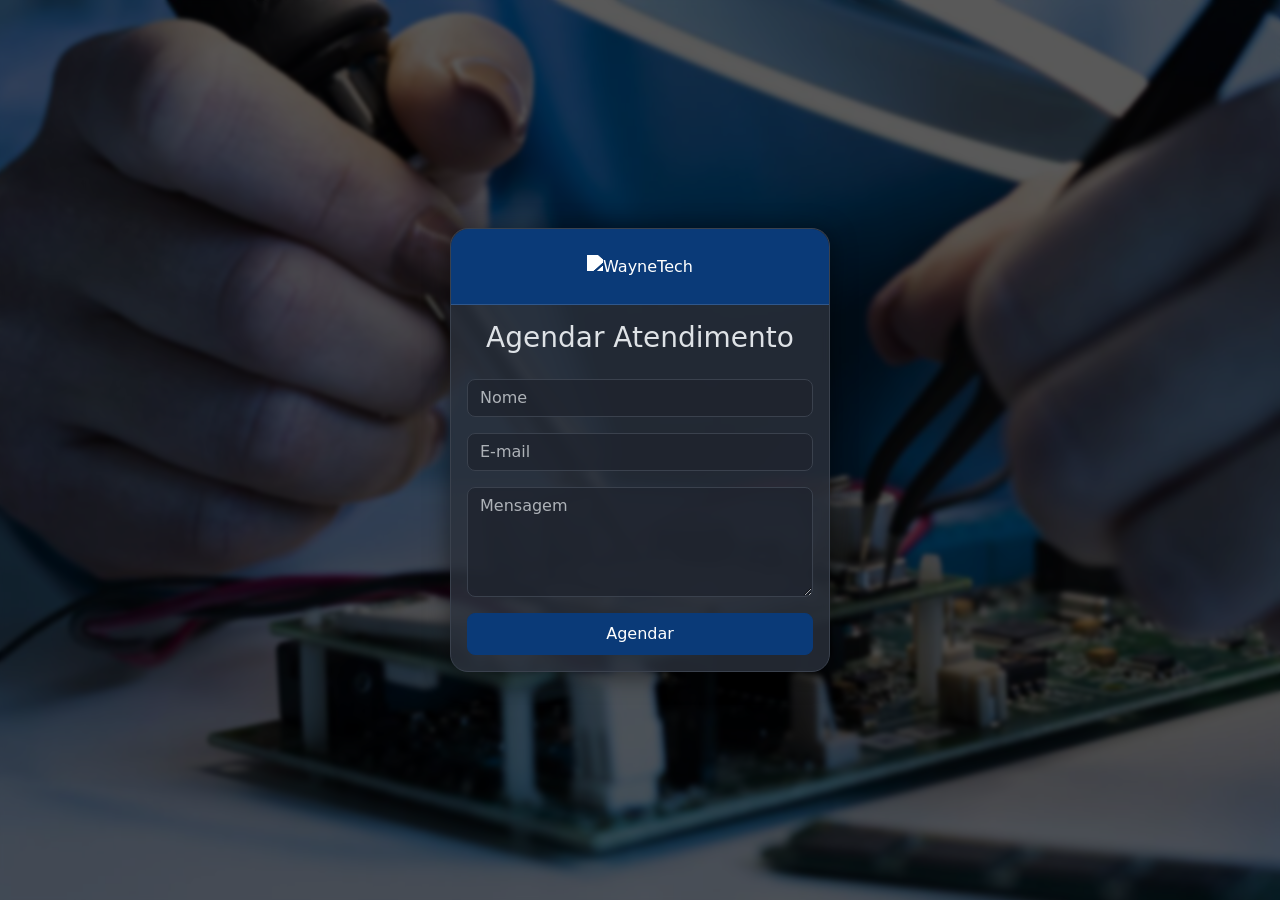
==== agendamento.html @ 9727dcd1 "Criação de pag agendamento e produtos. Update nas demais paginas" ====
<!DOCTYPE html>
<html lang="pt-br" data-bs-theme="dark">
<head>
    <meta charset="UTF-8">
    <meta name="viewport" content="width=device-width, initial-scale=1.0">
    <title>Agendar Atendimento - WayneTech</title>

    
    <link href="https://cdn.jsdelivr.net/npm/bootstrap@5.3.2/dist/css/bootstrap.min.css" rel="stylesheet">

    <style>
        
        body {
            background: url('fundo.jpg') no-repeat center center/cover;
            min-height: 100vh;
            margin: 0;
            display: flex;
            justify-content: center;
            align-items: center;
            padding: 20px;
            position: relative;
        }

       
        body::before {
            content: "";
            position: absolute;
            inset: 0;
            background: rgba(0,0,0,0.65); 
            backdrop-filter: blur(2px);   
            z-index: 0;
        }

        
        .card-agendar {
            width: 100%;
            max-width: 380px;
            background: #2b313ccf; 
            backdrop-filter: blur(4px);
            border-radius: 18px;
            border: 1px solid #3a414d;
            box-shadow: 0 4px 25px rgba(0,0,0,0.5);
            position: relative;
            z-index: 1;
        }

        
        .card-header {
            background: #0a3a78;
            border-radius: 18px 18px 0 0 !important;
            padding: 25px 10px;
            text-align: center;
        }

        .logo {
            width: 150px;
            filter: brightness(0) invert(1);
        }

        
        .form-control {
            background: #1f242dcc;
            border: 1px solid #3a414d;
            color: white;
            border-radius: 8px;
        }

        .form-control:focus {
            border-color: #0a3a78;
            box-shadow: 0 0 5px #0a3a78;
        }

        
        .btn-wayne {
            background: #0a3a78;
            color: white;
            border-radius: 8px;
            border: 1px solid #0a3a78;
        }

        .btn-wayne:hover {
            background: #072c5a;
        }
    </style>
</head>

<body>

    <div class="card card-agendar">

        <div class="card-header">
            <img src="/mnt/data/708dc581-fd07-4a06-a0e5-1ef974c9a8a0.png" class="logo" alt="WayneTech">
        </div>

        <div class="card-body text-center">
            <h3 class="mb-4">Agendar Atendimento</h3>

            <form>
                <div class="mb-3">
                    <input type="text" class="form-control" placeholder="Nome" required>
                </div>

                <div class="mb-3">
                    <input type="email" class="form-control" placeholder="E-mail" required>
                </div>

                <div class="mb-3">
                    <textarea class="form-control" rows="4" placeholder="Mensagem" required></textarea>
                </div>

                <button type="submit" class="btn btn-wayne w-100 py-2">Agendar</button>
            </form>
        </div>

    </div>

    <script src="https://cdn.jsdelivr.net/npm/bootstrap@5.3.2/dist/js/bootstrap.bundle.min.js"></script>

</body>
</html>
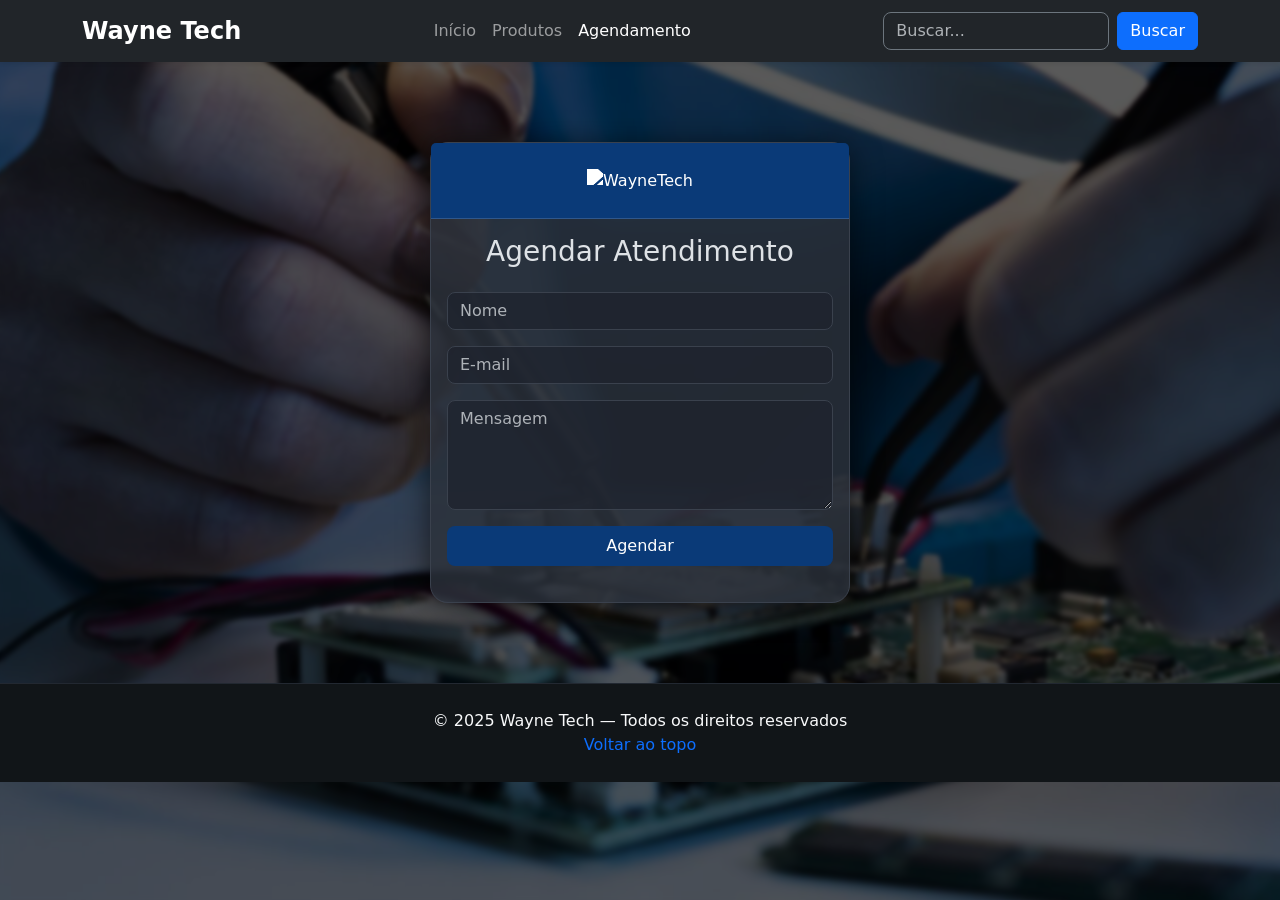
==== commit a8406650: "Teste" ====
--- a/agendamento.html
+++ b/agendamento.html
@@ -1,53 +1,49 @@
 <!DOCTYPE html>
 <html lang="pt-br" data-bs-theme="dark">
+
 <head>
     <meta charset="UTF-8">
     <meta name="viewport" content="width=device-width, initial-scale=1.0">
     <title>Agendar Atendimento - WayneTech</title>
 
-    
+    <!-- BOOTSTRAP -->
     <link href="https://cdn.jsdelivr.net/npm/bootstrap@5.3.2/dist/css/bootstrap.min.css" rel="stylesheet">
 
     <style>
-        
+        /* Fundo */
         body {
-            background: url('fundo.jpg') no-repeat center center/cover;
+            background: url('fundo.jpg') no-repeat center/cover;
             min-height: 100vh;
             margin: 0;
-            display: flex;
-            justify-content: center;
-            align-items: center;
-            padding: 20px;
+            padding: 0;
             position: relative;
         }
 
-       
         body::before {
             content: "";
             position: absolute;
             inset: 0;
-            background: rgba(0,0,0,0.65); 
-            backdrop-filter: blur(2px);   
-            z-index: 0;
+            background: rgba(0, 0, 0, 0.65);
+            backdrop-filter: blur(2px);
         }
 
-        
+        /* Card */
         .card-agendar {
             width: 100%;
-            max-width: 380px;
-            background: #2b313ccf; 
-            backdrop-filter: blur(4px);
+            max-width: 420px;
+            background: #2b313cd0;
             border-radius: 18px;
             border: 1px solid #3a414d;
-            box-shadow: 0 4px 25px rgba(0,0,0,0.5);
+            padding-bottom: 20px;
+            box-shadow: 0 4px 30px rgba(0, 0, 0, 0.6);
             position: relative;
-            z-index: 1;
+            z-index: 2;
+            margin: 80px auto;
         }
 
-        
         .card-header {
             background: #0a3a78;
-            border-radius: 18px 18px 0 0 !important;
+            border-radius: 18px 18px 0 0;
             padding: 25px 10px;
             text-align: center;
         }
@@ -57,7 +53,6 @@
             filter: brightness(0) invert(1);
         }
 
-        
         .form-control {
             background: #1f242dcc;
             border: 1px solid #3a414d;
@@ -70,26 +65,67 @@
             box-shadow: 0 0 5px #0a3a78;
         }
 
-        
         .btn-wayne {
             background: #0a3a78;
+            border: none;
             color: white;
             border-radius: 8px;
-            border: 1px solid #0a3a78;
+            transition: 0.2s;
         }
 
         .btn-wayne:hover {
             background: #072c5a;
+        }
+
+        footer {
+            padding: 25px 0;
+            background: #111518;
+            border-top: 1px solid #222831;
+            position: relative;
+            z-index: 2;
+        }
+
+        footer p {
+            margin: 0;
         }
     </style>
 </head>
 
 <body>
 
+    <!-- NAVBAR -->
+    <!-- NAVBAR -->
+<nav class="navbar navbar-expand-lg navbar-dark bg-dark shadow-sm position-relative" style="z-index: 3;">
+    <div class="container">
+        <a class="navbar-brand fw-bold fs-4" href="#">Wayne Tech</a>
+
+        <button class="navbar-toggler" type="button" data-bs-toggle="collapse" data-bs-target="#navbarNav">
+            <span class="navbar-toggler-icon"></span>
+        </button>
+
+        <div class="collapse navbar-collapse" id="navbarNav">
+
+            <!-- ITENS CENTRALIZADOS -->
+            <ul class="navbar-nav mx-auto">
+                <li class="nav-item"><a href="home.html" class="nav-link">Início</a></li>
+                <li class="nav-item"><a href="produtos.html" class="nav-link">Produtos</a></li>
+                <li class="nav-item"><a href="agendamento.html" class="nav-link active">Agendamento</a></li>
+            </ul>
+
+            <form class="d-flex ms-3">
+                <input class="form-control bg-dark text-white border-secondary" type="search" placeholder="Buscar...">
+                <button class="btn btn-primary ms-2">Buscar</button>
+            </form>
+
+        </div>
+    </div>
+</nav>
+
+
+    <!-- FORMULÁRIO -->
     <div class="card card-agendar">
-
         <div class="card-header">
-            <img src="/mnt/data/708dc581-fd07-4a06-a0e5-1ef974c9a8a0.png" class="logo" alt="WayneTech">
+            <img src="https://i.imgur.com/Z21xW0m.png" class="logo" alt="WayneTech">
         </div>
 
         <div class="card-body text-center">
@@ -111,10 +147,16 @@
                 <button type="submit" class="btn btn-wayne w-100 py-2">Agendar</button>
             </form>
         </div>
+    </div>
 
-    </div>
+    <!-- FOOTER -->
+    <footer class="text-center text-light">
+        <p>© 2025 Wayne Tech — Todos os direitos reservados</p>
+        <a href="#" class="text-primary text-decoration-none">Voltar ao topo</a>
+    </footer>
 
     <script src="https://cdn.jsdelivr.net/npm/bootstrap@5.3.2/dist/js/bootstrap.bundle.min.js"></script>
 
 </body>
+
 </html>
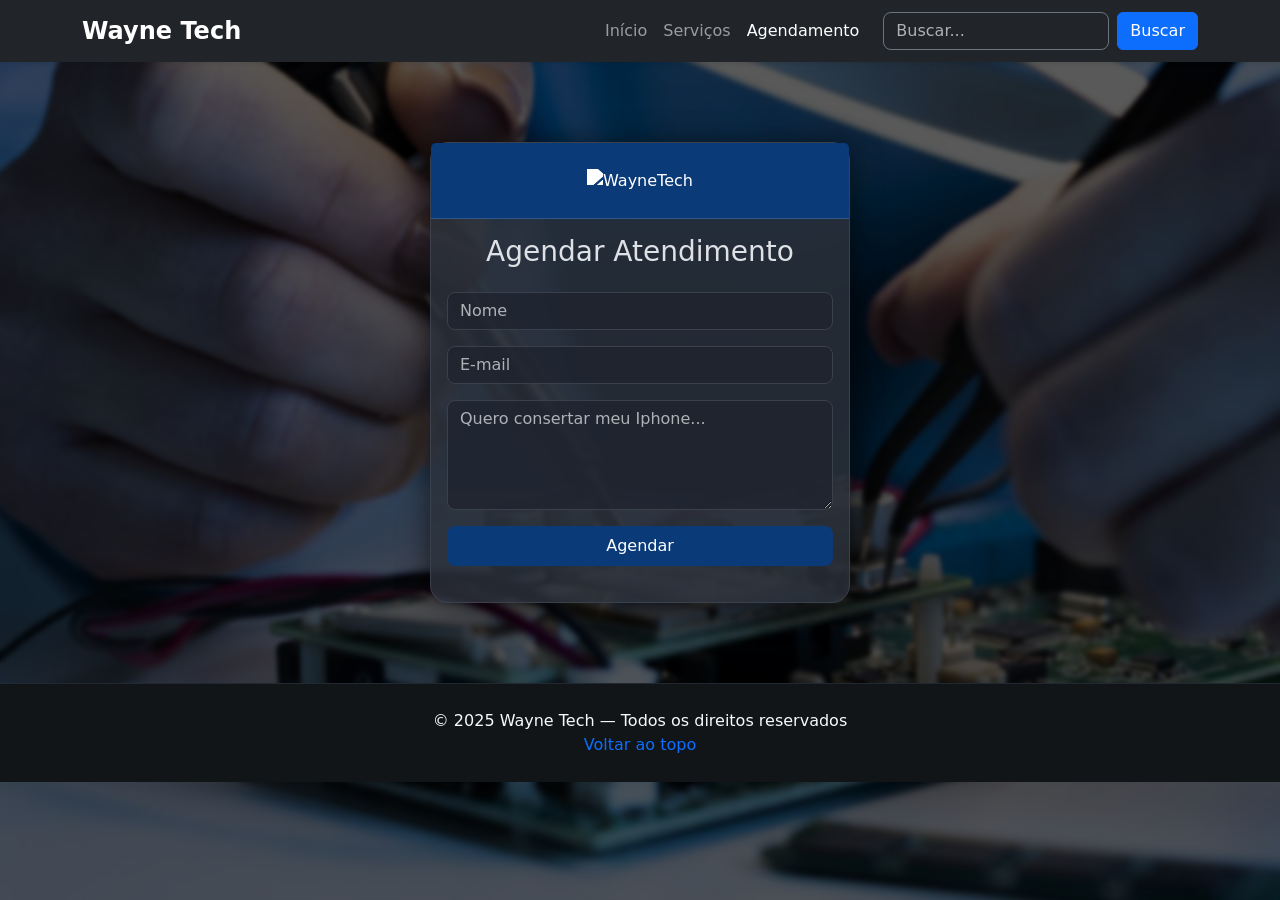
==== commit adf5ed9e: "Reestruturação do home, produtos/serviços e agendamento" ====
--- a/agendamento.html
+++ b/agendamento.html
@@ -94,33 +94,28 @@
 <body>
 
     <!-- NAVBAR -->
-    <!-- NAVBAR -->
-<nav class="navbar navbar-expand-lg navbar-dark bg-dark shadow-sm position-relative" style="z-index: 3;">
-    <div class="container">
-        <a class="navbar-brand fw-bold fs-4" href="#">Wayne Tech</a>
+    <nav class="navbar navbar-expand-lg navbar-dark bg-dark shadow-sm position-relative" style="z-index: 3;">
+        <div class="container">
+            <a class="navbar-brand fw-bold fs-4" href="#">Wayne Tech</a>
 
-        <button class="navbar-toggler" type="button" data-bs-toggle="collapse" data-bs-target="#navbarNav">
-            <span class="navbar-toggler-icon"></span>
-        </button>
+            <button class="navbar-toggler" type="button" data-bs-toggle="collapse" data-bs-target="#navbarNav">
+                <span class="navbar-toggler-icon"></span>
+            </button>
 
-        <div class="collapse navbar-collapse" id="navbarNav">
+            <div class="collapse navbar-collapse" id="navbarNav">
+                <ul class="navbar-nav ms-auto">
+                    <li class="nav-item"><a href="home.html" class="nav-link">Início</a></li>
+                    <li class="nav-item"><a href="serviços.html" class="nav-link">Serviços</a></li>
+                    <li class="nav-item"><a href="agendamento.html" class="nav-link active">Agendamento</a></li>
+                </ul>
 
-            <!-- ITENS CENTRALIZADOS -->
-            <ul class="navbar-nav mx-auto">
-                <li class="nav-item"><a href="home.html" class="nav-link">Início</a></li>
-                <li class="nav-item"><a href="produtos.html" class="nav-link">Produtos</a></li>
-                <li class="nav-item"><a href="agendamento.html" class="nav-link active">Agendamento</a></li>
-            </ul>
-
-            <form class="d-flex ms-3">
-                <input class="form-control bg-dark text-white border-secondary" type="search" placeholder="Buscar...">
-                <button class="btn btn-primary ms-2">Buscar</button>
-            </form>
-
+                <form class="d-flex ms-3">
+                    <input class="form-control bg-dark text-white border-secondary" type="search" placeholder="Buscar...">
+                    <button class="btn btn-primary ms-2">Buscar</button>
+                </form>
+            </div>
         </div>
-    </div>
-</nav>
-
+    </nav>
 
     <!-- FORMULÁRIO -->
     <div class="card card-agendar">
@@ -141,7 +136,7 @@
                 </div>
 
                 <div class="mb-3">
-                    <textarea class="form-control" rows="4" placeholder="Mensagem" required></textarea>
+                    <textarea class="form-control" rows="4" placeholder="Quero consertar meu Iphone..." required></textarea>
                 </div>
 
                 <button type="submit" class="btn btn-wayne w-100 py-2">Agendar</button>
